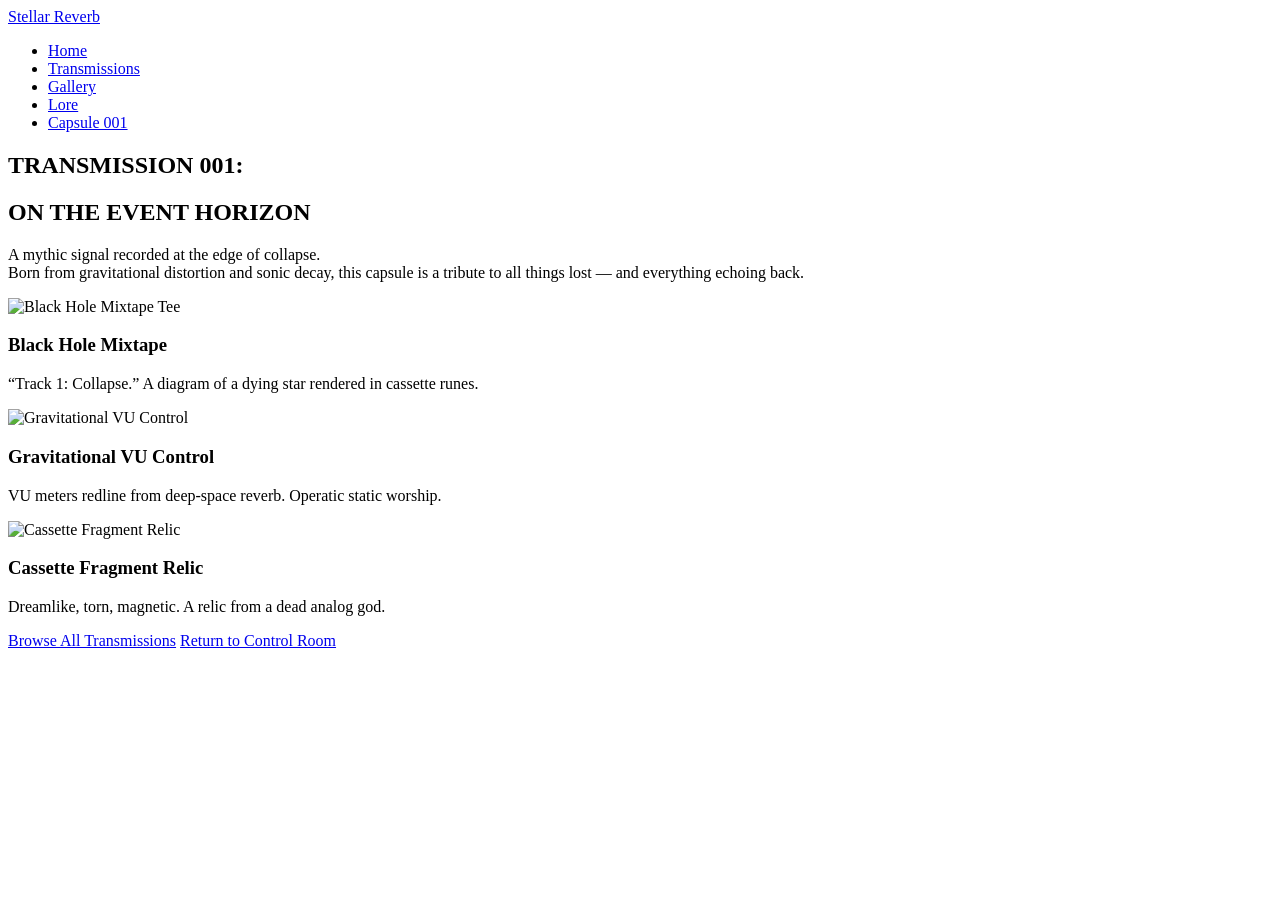
==== capsule-event-horizon.html @ efff5875 "Add files via upload" ====
<!DOCTYPE html>
<html lang="en">
<head>
  <meta charset="UTF-8">
  <meta name="viewport" content="width=device-width, initial-scale=1.0">
  <title>Capsule 001 – On The Event Horizon | Stellar Reverb</title>
  <link rel="stylesheet" href="css/styles.css">
  <link rel="stylesheet" href="css/responsive.css">
</head>
<body>

  <nav class="navbar">
    <div class="container navbar-container">
      <a href="index.html" class="logo">Stellar Reverb</a>
      <ul class="nav-links">
        <li><a href="index.html">Home</a></li>
        <li><a href="archive.html">Transmissions</a></li>
        <li><a href="gallery.html">Gallery</a></li>
        <li><a href="lore.html">Lore</a></li>
        <li><a href="capsule-event-horizon.html">Capsule 001</a></li>
      </ul>
    </div>
  </nav>

  <section class="capsule-hero">
    <div class="container">
      <h1 class="capsule-title glowing">TRANSMISSION 001:</h1>
      <h2 class="capsule-subtitle">ON THE EVENT HORIZON</h2>
      <p class="capsule-intro">
        A mythic signal recorded at the edge of collapse.<br>
        Born from gravitational distortion and sonic decay, this capsule is a tribute to all things lost — and everything echoing back.
      </p>
    </div>
  </section>

  <section class="capsule-products">
    <div class="container product-grid">
      <div class="product-card">
        <img src="images/products/event-horizon-1.jpg" alt="Black Hole Mixtape Tee">
        <h3>Black Hole Mixtape</h3>
        <p>“Track 1: Collapse.” A diagram of a dying star rendered in cassette runes.</p>
      </div>
      <div class="product-card">
        <img src="images/products/event-horizon-2.jpg" alt="Gravitational VU Control">
        <h3>Gravitational VU Control</h3>
        <p>VU meters redline from deep-space reverb. Operatic static worship.</p>
      </div>
      <div class="product-card">
        <img src="images/products/event-horizon-3.jpg" alt="Cassette Fragment Relic">
        <h3>Cassette Fragment Relic</h3>
        <p>Dreamlike, torn, magnetic. A relic from a dead analog god.</p>
      </div>
    </div>
  </section>

  <section class="capsule-cta">
    <div class="container">
      <a href="archive.html" class="btn btn-primary">Browse All Transmissions</a>
      <a href="index.html" class="btn btn-secondary">Return to Control Room</a>
    </div>
  </section>

</body>
</html>
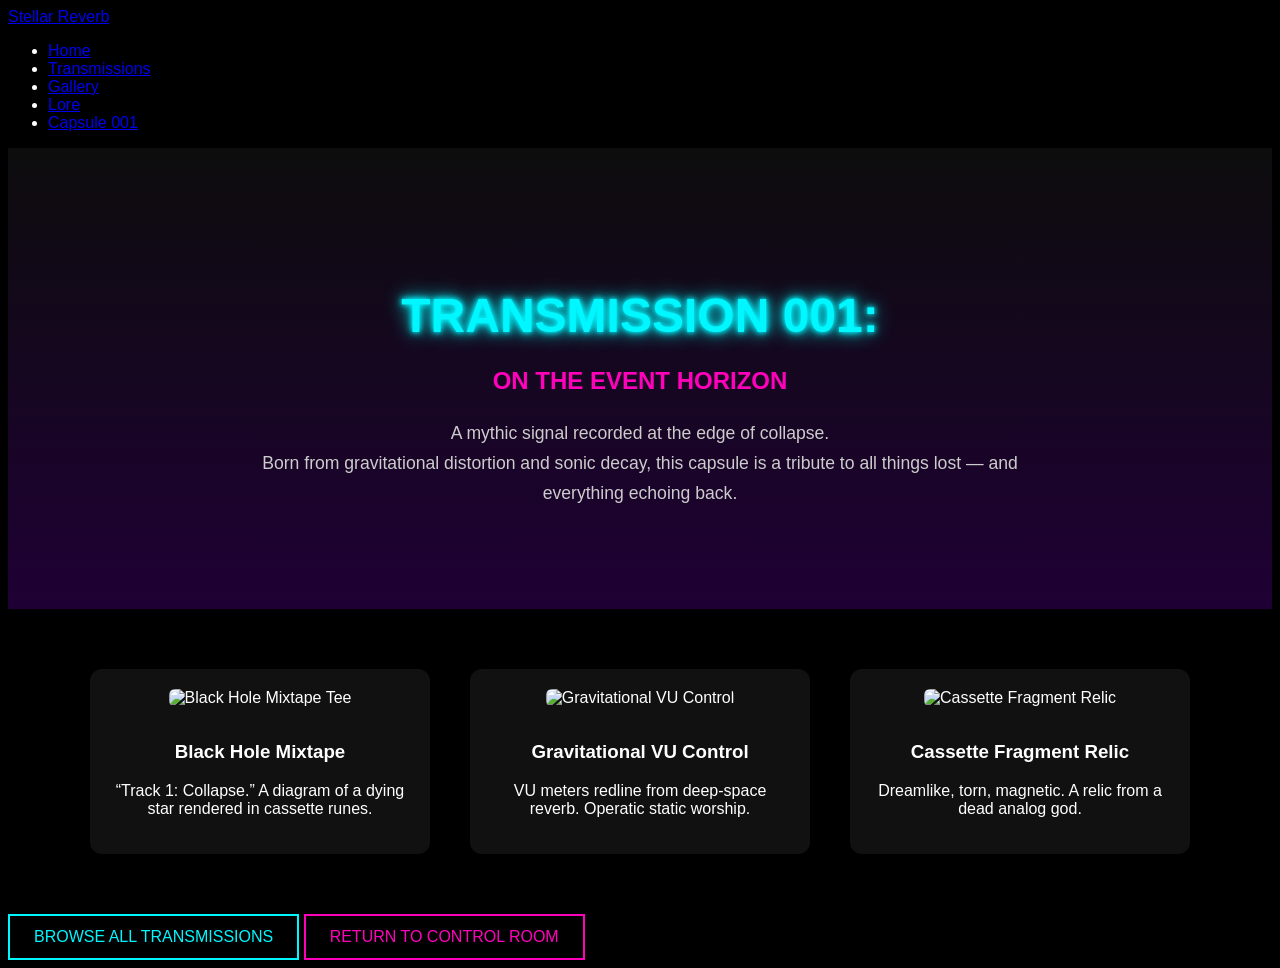
==== commit 16b24a5b: "Update capsule-event-horizon.html" ====
--- a/capsule-event-horizon.html
+++ b/capsule-event-horizon.html
@@ -5,8 +5,11 @@
   <meta charset="UTF-8">
   <meta name="viewport" content="width=device-width, initial-scale=1.0">
   <title>Capsule 001 – On The Event Horizon | Stellar Reverb</title>
+  <link rel="stylesheet" href="css/stellar-reverb-capsule-enhanced.css">
   <link rel="stylesheet" href="css/styles.css">
   <link rel="stylesheet" href="css/responsive.css">
+</head>
+
 </head>
 <body>
 
--- a/css/stellar-reverb-capsule-enhanced.css
+++ b/css/stellar-reverb-capsule-enhanced.css
@@ -0,0 +1,108 @@
+/* === Cosmic Brand Colors === */
+:root {
+  --neon-cyan: #00f7ff;
+  --deep-magenta: #ff00bb;
+  --cosmic-purple: #1f0035;
+  --dark-bg: #000000;
+}
+
+/* === General Background & Font === */
+body {
+  background-color: var(--dark-bg);
+  color: white;
+  font-family: 'Inter', sans-serif;
+}
+
+/* === Glowing Header Text === */
+.glowing {
+  color: var(--neon-cyan);
+  text-shadow: 0 0 5px var(--neon-cyan), 0 0 10px var(--neon-cyan), 0 0 20px var(--neon-cyan);
+}
+
+/* === Buttons === */
+.btn {
+  display: inline-block;
+  padding: 12px 24px;
+  font-size: 1rem;
+  text-transform: uppercase;
+  border: 2px solid var(--neon-cyan);
+  background-color: transparent;
+  color: var(--neon-cyan);
+  transition: all 0.3s ease;
+  cursor: pointer;
+  text-decoration: none;
+}
+
+.btn:hover {
+  background-color: var(--neon-cyan);
+  color: #000;
+  box-shadow: 0 0 10px var(--neon-cyan), 0 0 20px var(--neon-cyan);
+}
+
+.btn-secondary {
+  border-color: var(--deep-magenta);
+  color: var(--deep-magenta);
+}
+
+.btn-secondary:hover {
+  background-color: var(--deep-magenta);
+  color: #000;
+  box-shadow: 0 0 10px var(--deep-magenta), 0 0 20px var(--deep-magenta);
+}
+
+/* === Capsule Hero === */
+.capsule-hero {
+  padding: 100px 20px;
+  text-align: center;
+  background: linear-gradient(180deg, #0d0d0d 0%, #1f0035 100%);
+}
+
+.capsule-title {
+  font-family: 'Orbitron', sans-serif;
+  font-size: 3rem;
+  margin-bottom: 0.5em;
+}
+
+.capsule-subtitle {
+  font-size: 1.5rem;
+  margin-bottom: 1em;
+  color: var(--deep-magenta);
+}
+
+.capsule-intro {
+  max-width: 800px;
+  margin: 0 auto;
+  font-size: 1.1rem;
+  line-height: 1.7;
+  color: #ccc;
+}
+
+/* === Product Grid === */
+.product-grid {
+  display: flex;
+  gap: 40px;
+  flex-wrap: wrap;
+  justify-content: center;
+  padding: 60px 20px;
+}
+
+.product-card {
+  background-color: #111;
+  padding: 20px;
+  border-radius: 12px;
+  width: 300px;
+  text-align: center;
+  box-shadow: 0 0 10px #000;
+  transition: transform 0.3s ease;
+}
+
+.product-card:hover {
+  transform: translateY(-10px);
+  box-shadow: 0 0 15px var(--cosmic-purple);
+}
+
+.product-card img {
+  max-width: 100%;
+  border-radius: 6px;
+  margin-bottom: 1em;
+}
